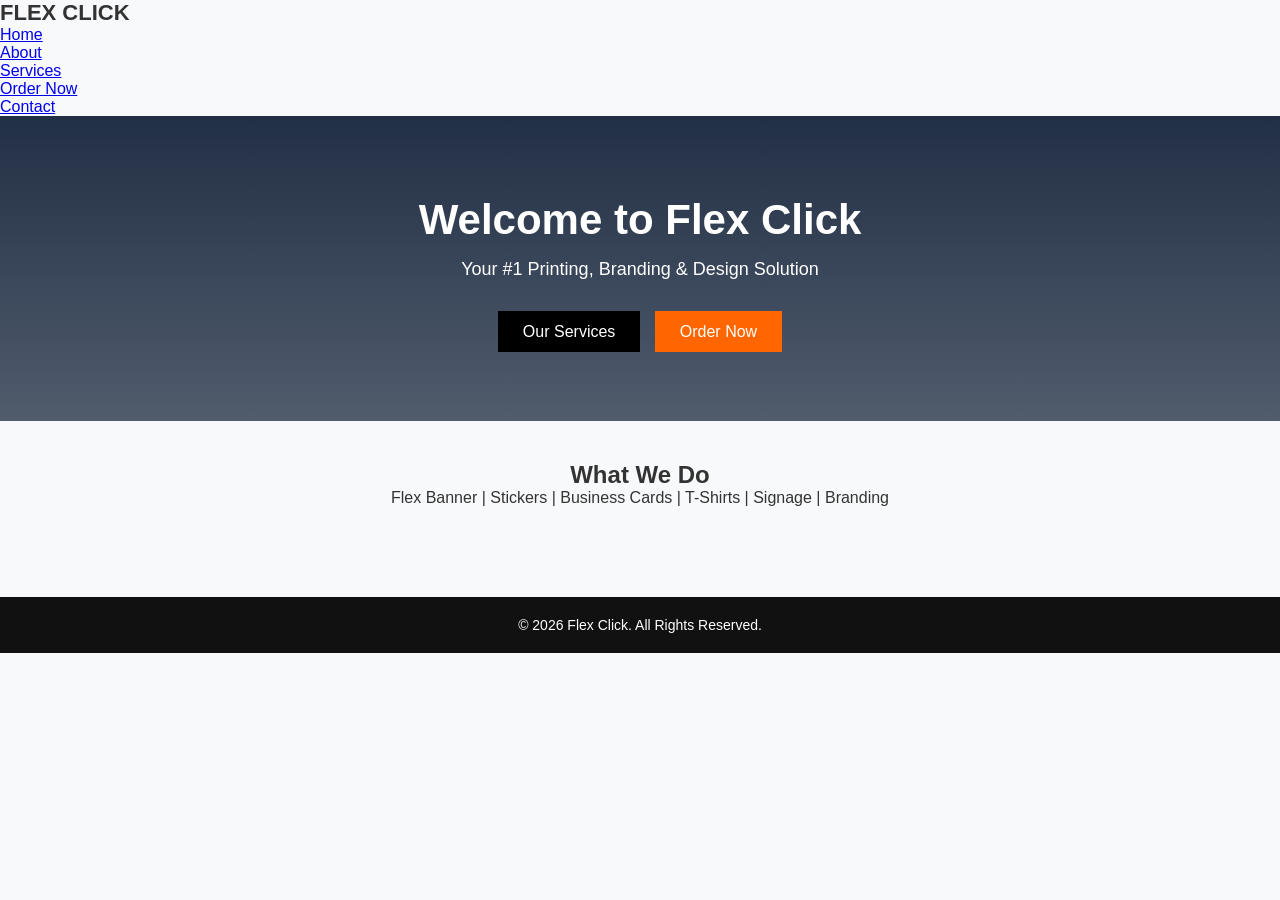
==== index.html @ d8fa0e44 "Rename Index.html to index.html" ====
<!DOCTYPE html>
<html lang="en">
<head>
    <meta charset="UTF-8">
    <meta name="viewport" content="width=device-width, initial-scale=1.0">
    <title>Flex Click - Printing & Branding Services</title>
    <link rel="stylesheet" href="css/style.css">
</head>
<body>
    <header>
        <nav>
            <div class="logo">FLEX CLICK</div>
            <ul>
                <li><a href="index.html">Home</a></li>
                <li><a href="about.html">About</a></li>
                <li><a href="services.html">Services</a></li>
                <li><a href="order.html">Order Now</a></li>
                <li><a href="contact.html">Contact</a></li>
            </ul>
        </nav>
    </header>

    <section class="hero" style="text-align:center; padding:80px 20px;">
        <h1>Welcome to Flex Click</h1>
        <p>Your #1 Printing, Branding & Design Solution</p>
        <br>
        <a href="services.html" style="padding:12px 25px; background:#000; color:#fff; text-decoration:none; margin-right:10px;">Our Services</a>
        <a href="order.html" style="padding:12px 25px; background:#ff6600; color:#fff; text-decoration:none;">Order Now</a>
    </section>

    <section style="text-align:center; padding:40px 20px;">
        <h2>What We Do</h2>
        <p>Flex Banner | Stickers | Business Cards | T-Shirts | Signage | Branding</p>
    </section>

    <footer style="text-align:center; padding:20px; background:#111; color:#fff; margin-top:50px;">
        <p>&copy; 2026 Flex Click. All Rights Reserved.</p>
    </footer>
</body>
</html>
---- css/style.css ----
*{margin:0;padding:0;box-sizing:border-box;font-family:Arial,sans-serif}
body{background:#f8f9fa;color:#333}
.navbar{display:flex;justify-content:space-between;align-items:center;background:#0a1931;padding:15px 30px;color:#fff}
.logo{font-weight:bold;font-size:22px}
.logo span{color:#ffc300}
.nav-links{list-style:none;display:flex;gap:20px}
.nav-links a{color:#fff;text-decoration:none;font-weight:500}
.nav-links a:hover{color:#ffc300}
.menu-btn{display:none;background:none;border:none;color:#fff;font-size:24px;cursor:pointer}
.hero{background:linear-gradient(rgba(10,25,49,0.9),rgba(10,25,49,0.7)),url('/images/hero.jpg');background-size:cover;color:#fff;padding:100px 20px;text-align:center}
.hero h1{font-size:42px;margin-bottom:15px}
.hero p{font-size:18px;max-width:700px;margin:0 auto 25px}
.btn{display:inline-block;background:#ffc300;color:#0a1931;padding:12px 25px;margin:5px;border-radius:5px;text-decoration:none;font-weight:bold}
.btn.secondary{background:#fff;color:#0a1931}
.section{padding:60px 20px;text-align:center;max-width:1200px;margin:auto}
.section h2{font-size:32px;margin-bottom:10px;color:#0a1931}
.section-text{margin-bottom:40px;color:#555}
.cards{display:grid;grid-template-columns:repeat(auto-fit,minmax(220px,1fr));gap:20px}
.card{background:#fff;padding:30px 20px;border-radius:10px;box-shadow:0 4px 10px rgba(0,0,0,0.08)}
.card .icon{font-size:40px;margin-bottom:15px}
.card h3{margin-bottom:10px;color:#0a1931}
.cta{background:#0a1931;color:#fff;padding:60px 20px;text-align:center}
.cta h2{margin-bottom:10px}
footer{background:#060e1e;color:#ccc;text-align:center;padding:20px;font-size:14px}
@media(max-width:768px){.nav-links{display:none;flex-direction:column;position:absolute;top:60px;left:0;width:100%;background:#0a1931;padding:20px}.nav-links.active{display:flex}.menu-btn{display:block}}
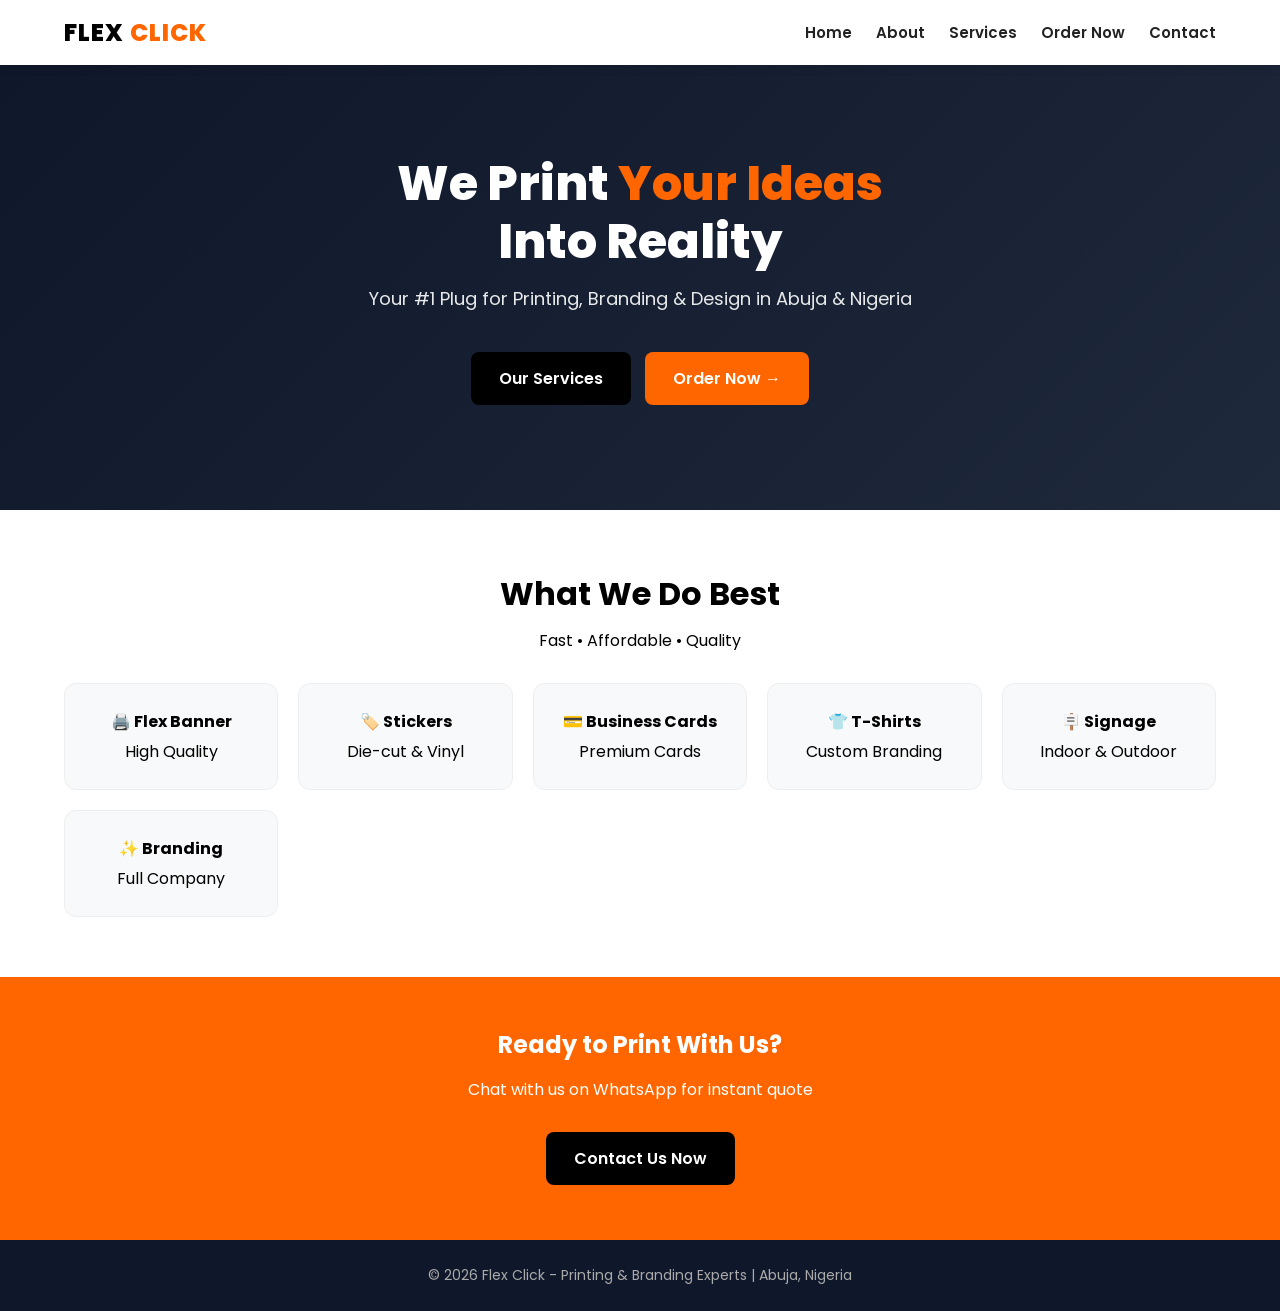
==== commit dd755d83: "Update index.html" ====
--- a/index.html
+++ b/index.html
@@ -1,40 +1,78 @@
 <!DOCTYPE html>
 <html lang="en">
 <head>
-    <meta charset="UTF-8">
-    <meta name="viewport" content="width=device-width, initial-scale=1.0">
-    <title>Flex Click - Printing & Branding Services</title>
-    <link rel="stylesheet" href="css/style.css">
+<meta charset="UTF-8">
+<meta name="viewport" content="width=device-width, initial-scale=1.0">
+<title>Flex Click - Printing & Branding Experts</title>
+<link href="https://fonts.googleapis.com/css2?family=Poppins:wght@400;600;800&display=swap" rel="stylesheet">
+<style>
+*{margin:0;padding:0;box-sizing:border-box;font-family:'Poppins',sans-serif;}
+body{background:#f8f9fa;}
+header{background:#fff; padding:15px 5%; display:flex; justify-content:space-between; align-items:center; box-shadow:0 2px 10px rgba(0,0,0,0.1); position:sticky; top:0; z-index:100;}
+.logo{font-weight:800; font-size:24px; letter-spacing:1px;}
+.logo span{color:#ff6600;}
+nav a{margin-left:20px; text-decoration:none; color:#222; font-weight:600; font-size:15px;}
+nav a:hover{color:#ff6600;}
+.hero{background:linear-gradient(135deg,#0f172a 0%,#1e293b 100%); color:#fff; text-align:center; padding:90px 20px 100px;}
+.hero h1{font-size:48px; font-weight:800; line-height:1.2; margin-bottom:15px;}
+.hero h1 span{color:#ff6600;}
+.hero p{font-size:18px; opacity:0.9; margin-bottom:35px;}
+.btn{display:inline-block; padding:14px 28px; border-radius:8px; text-decoration:none; font-weight:600; margin:5px; transition:0.3s;}
+.btn-black{background:#000; color:#fff;}
+.btn-orange{background:#ff6600; color:#fff;}
+.btn:hover{transform:translateY(-3px);}
+.services{padding:60px 5%; background:#fff; text-align:center;}
+.services h2{font-size:32px; margin-bottom:10px;}
+.services .grid{display:grid; grid-template-columns:repeat(auto-fit,minmax(180px,1fr)); gap:20px; margin-top:30px;}
+.card{background:#f8f9fa; padding:25px; border-radius:12px; border:1px solid #eee;}
+.card h3{font-size:16px; margin-bottom:5px;}
+.cta{background:#ff6600; color:#fff; text-align:center; padding:50px 20px;}
+footer{background:#0f172a; color:#aaa; text-align:center; padding:25px; font-size:14px;}
+@media(max-width:700px){.hero h1{font-size:32px;} header{flex-direction:column; gap:10px;}}
+</style>
 </head>
 <body>
-    <header>
-        <nav>
-            <div class="logo">FLEX CLICK</div>
-            <ul>
-                <li><a href="index.html">Home</a></li>
-                <li><a href="about.html">About</a></li>
-                <li><a href="services.html">Services</a></li>
-                <li><a href="order.html">Order Now</a></li>
-                <li><a href="contact.html">Contact</a></li>
-            </ul>
-        </nav>
-    </header>
 
-    <section class="hero" style="text-align:center; padding:80px 20px;">
-        <h1>Welcome to Flex Click</h1>
-        <p>Your #1 Printing, Branding & Design Solution</p>
-        <br>
-        <a href="services.html" style="padding:12px 25px; background:#000; color:#fff; text-decoration:none; margin-right:10px;">Our Services</a>
-        <a href="order.html" style="padding:12px 25px; background:#ff6600; color:#fff; text-decoration:none;">Order Now</a>
-    </section>
+<header>
+  <div class="logo">FLEX <span>CLICK</span></div>
+  <nav>
+    <a href="index.html">Home</a>
+    <a href="about.html">About</a>
+    <a href="services.html">Services</a>
+    <a href="order.html">Order Now</a>
+    <a href="contact.html">Contact</a>
+  </nav>
+</header>
 
-    <section style="text-align:center; padding:40px 20px;">
-        <h2>What We Do</h2>
-        <p>Flex Banner | Stickers | Business Cards | T-Shirts | Signage | Branding</p>
-    </section>
+<section class="hero">
+  <h1>We Print <span>Your Ideas</span><br>Into Reality</h1>
+  <p>Your #1 Plug for Printing, Branding & Design in Abuja & Nigeria</p>
+  <a href="services.html" class="btn btn-black">Our Services</a>
+  <a href="order.html" class="btn btn-orange">Order Now →</a>
+</section>
 
-    <footer style="text-align:center; padding:20px; background:#111; color:#fff; margin-top:50px;">
-        <p>&copy; 2026 Flex Click. All Rights Reserved.</p>
-    </footer>
+<section class="services">
+  <h2>What We Do Best</h2>
+  <p>Fast • Affordable • Quality</p>
+  <div class="grid">
+    <div class="card"><h3>🖨️ Flex Banner</h3><p>High Quality</p></div>
+    <div class="card"><h3>🏷️ Stickers</h3><p>Die-cut & Vinyl</p></div>
+    <div class="card"><h3>💳 Business Cards</h3><p>Premium Cards</p></div>
+    <div class="card"><h3>👕 T-Shirts</h3><p>Custom Branding</p></div>
+    <div class="card"><h3>🪧 Signage</h3><p>Indoor & Outdoor</p></div>
+    <div class="card"><h3>✨ Branding</h3><p>Full Company</p></div>
+  </div>
+</section>
+
+<section class="cta">
+  <h2>Ready to Print With Us?</h2>
+  <p style="margin:15px 0 25px;">Chat with us on WhatsApp for instant quote</p>
+  <a href="contact.html" class="btn btn-black">Contact Us Now</a>
+</section>
+
+<footer>
+  <p>© 2026 Flex Click - Printing & Branding Experts | Abuja, Nigeria</p>
+</footer>
+
 </body>
 </html>
